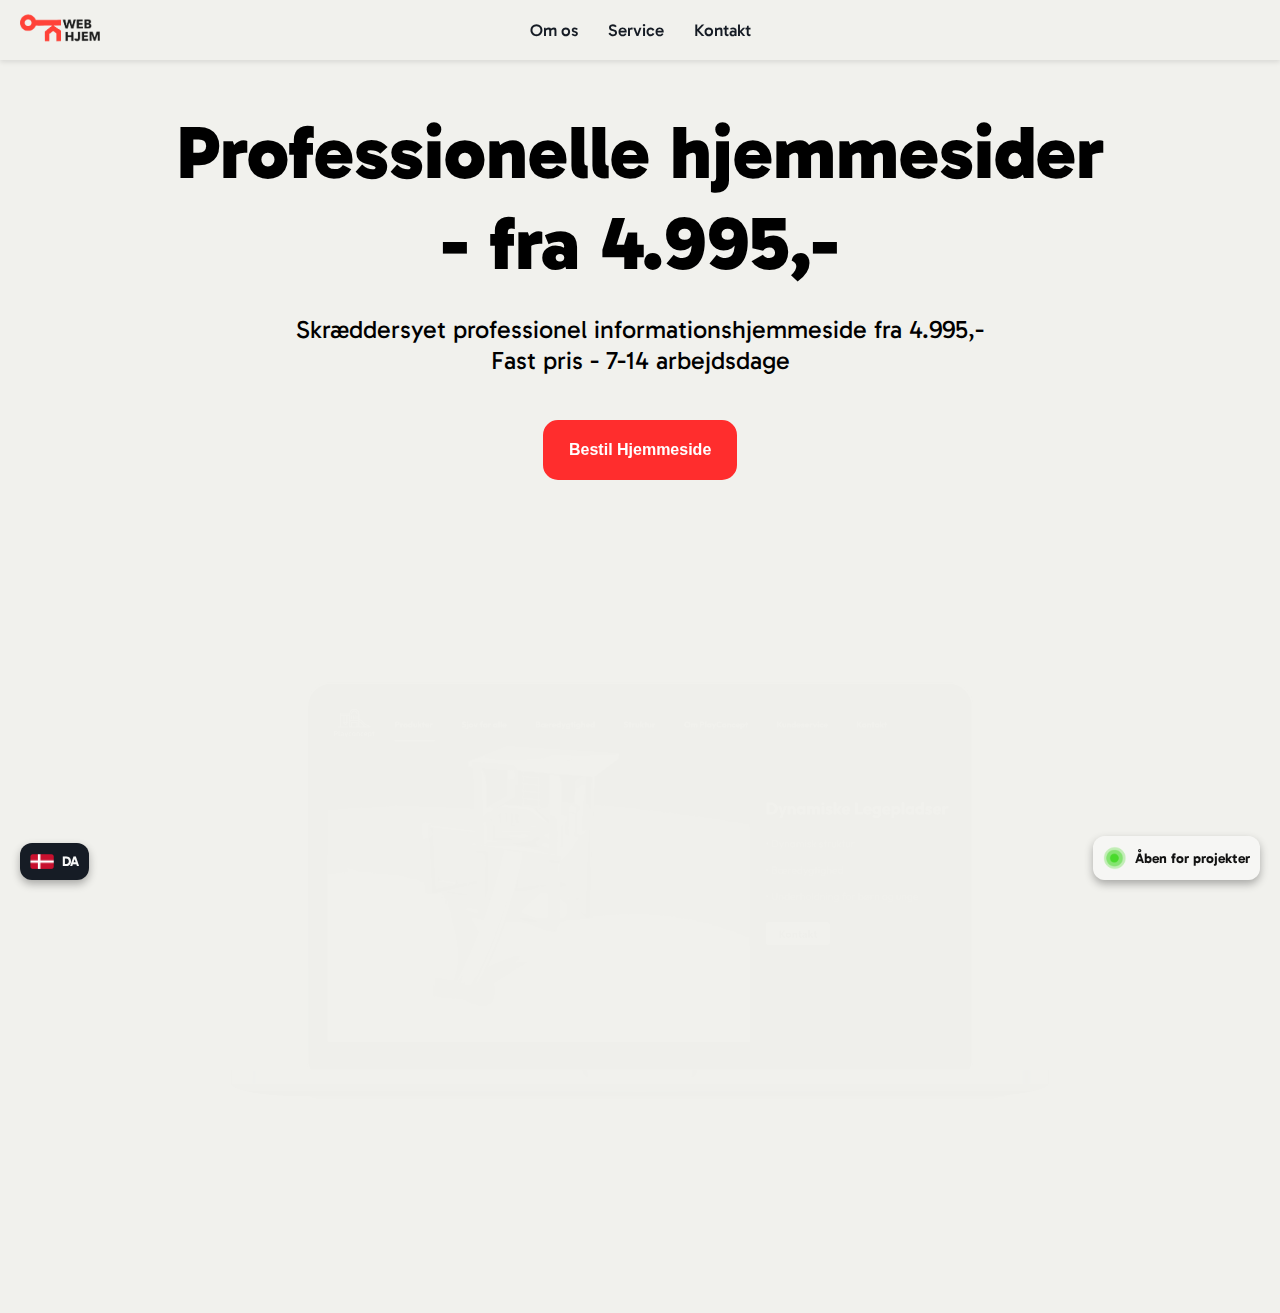
==== index.html @ 095de8b9 "Add files via upload" ====
<!DOCTYPE html>
<html lang="en">
<head>
    <link rel="stylesheet" href="style.css">
    <title>Kun 4.995 for en hjemmeside</title>
    <meta name="description" content="Professionel hjemmeside - Få en hjemmeside kodet fra bunden fra 4.995,- uden binding">
    <link rel="icon" href="images/logo.png" type="image/png">
    <meta http-equiv="refresh" content="0; URL='/da/">
    <meta name="keywords" content="billige hjemmesider, skræddersyede webdesign, professionel hjemmeside, billige hjemmesider, skræddersyede hjemmesider, webdesign til små virksomheder, billig webdesign, webdesign til start-ups, professionelt webdesign, 
    webdesign til erhvervslivet, responsive webdesign, skræddersyede websites, design af hjemmesider, hjemmeside design til virksomheder, lav din egen hjemmeside, billig webudvikling, fleksible webdesign løsninger, hjemmeside udvikling, tilpasset webdesign, 
    webshop design, web design til butikker, visuel webdesign, moderne webdesign, minimalistisk webdesign, mobilvenligt webdesign, SEO-optimeret webdesign, hjemmesider der sælger, hjemmeside udvikler, brugerdefineret webdesign, webdesign for små erhverv, 
    personlig hjemmeside, optimering af hjemmesider, hurtig webudvikling, 
    hjemmesider med høj konvertering, professionel hjemmeside til små virksomheder, unikt webdesign, webdesign firmaer, hjemmesidedesign service, skræddersyede løsninger til webdesign, dansk webdesigner, hjemmesidedesign pris, online webdesign service, 
    tilpasset webshop design, hjemmeside med e-commerce, webdesign eksperter, billig hjemmeside udvikler, hjemmeside udbyder i Danmark, design til virksomhedens hjemmeside, webdesign til restaurant, webdesign til butik, SEO hjemmeside design, hjemmeside 
    design konsulent, digital webdesign løsning, social media integration webdesign, website redesign, webdesign med CMS, webdesign til blog, optimering af webshop, hjemmeside til iværksætter, opbygning af hjemmeside fra bunden, design af professionel hjemmeside, 
    webdesigner med erfaring, hjemmeside for freelancere, lav din egen webshop, personlig webdesigner, lille virksomhed webdesign, online webudvikling, hjemmeside udviklingsfirma, start webshop på din hjemmeside, webudvikling til små virksomheder, tilpassede websider, 
    fleksible hjemmeside løsninger, dynamiske hjemmesider, webudvikling til e-handel, hjemmeside design med SEO, kreativt webdesign, effektiv webdesign service, hjemmeside udvikling firmaer, e-commerce hjemmesider, webdesign til markedsføring, hjemmeside med funktioner, forretningswebdesign, hjemmeside med mobilvenlig layout, 
    billig hjemmeside designer, webdesign eksperter i København, skræddersyede webshops, små virksomhed webudvikling, enkle webdesign løsninger, professionel webshop design, lave din egen webside, effektiv hjemmeside udvikling, kreativ webudvikling, webdesign til både pc og mobil, moderne hjemmeside udseende, websider med fokus på brugeroplevelse, 
    grafisk webdesign, sikker webdesign service, hjemmeside til lokal virksomhed, hurtige webdesign løsninger, skræddersyede webudvikling, hjemmeside der konverterer, webdesign service med garanti, hjemmeside til din virksomhed">
    <script type="application/ld+json">
        {
          "@context": "https://schema.org",
          "@type": "LocalBusiness",
          "name": "WebHjem",
          "url": "https://www.webhjem.dk",
          "email": "kontakt@webhjem.dk",
          "identifier": {
            "@type": "PropertyValue",
            "propertyID": "CVR",
            "value": "nummer"
          }
        }
        </script>
        
        
</head>

<body>
    
    <br><br><br><br><br><br><br><br>
    <div style="width: 500px; height: auto; overflow: hidden;">
        <video autoplay loop muted width="500" style="object-fit: cover; object-position: center center; margin-top: -5px; margin-bottom: -5px;">
            <source src="images/animation3.mp4" type="video/mp4">
        </video>
    </div>
    
    
</body>
</html>
---- style.css ----
@import url('https://fonts.googleapis.com/css2?family=Gabarito:wght@400..900&family=Outfit:wght@100..900&family=Roboto+Slab:wght@100..900&display=swap');

body {
    font-family: "Gabarito", sans-serif;
    display: flex;
    justify-content: center;
    align-items: center;
    flex-direction: column;
    margin: 0;
    background-color: #F1F1ED;
    padding: 0;
    overflow-x: hidden;
}

html {
    scroll-behavior: smooth;
}



img {
    max-width: 100%;
    height: auto;
  }

  /* Wrapper for video */
.video-container {
    position: relative;
    width: 100%;
    padding-bottom: 56.25%; /* 16:9 aspect ratio (height/width * 100) */
    height: 0;
    overflow: hidden;
  }
  
  /* Video inside the wrapper */
  .video-container iframe, .video-container video {
    position: absolute;
    top: 0;
    left: 0;
    width: 100%;
    height: 100%;
  }
  

.scrolling-text-container {
    width: 100%; 
    overflow: hidden; 
}

.scrolling-text {
    display: flex; 
    animation: scrollText 10s linear infinite; 
}

.scrolling-text-inner {
    white-space: nowrap; 
    font-size: 60px;
}

@keyframes scrollText {
    0% {
        transform: translateX(-100%); 
    }
    100% {
        transform: translateX(100%);
    }
}

  



  .scrolling-text-container2 {
    width: 100%; 
    overflow: hidden;
}

.scrolling-text2 {
    display: flex; 
    animation: scrollText 10s linear infinite; 
}

.scrolling-text-inner2 {
    white-space: nowrap; 
    font-size: 60px;
}

@keyframes scrollText {
    0% {
        transform: translateX(-100%);
    }
    100% {
        transform: translateX(100%); 
    }
}





.navbar {
    background-color: #F1F1ED;
    box-shadow: 0 2px 5px rgba(0, 0, 0, 0.1);
    position: fixed;
    top: 0;
    width: 100%;
    z-index: 1000;
    height: 60px;
    display: flex;
    justify-content: space-between;
    align-items: center;
}

.navbar-center {
    display: flex;
    justify-content: center;
    flex-grow: 1;
}

.nav-link {
    margin: 0 15px;
    text-decoration: none;
    color: #161C25;
    font-size: 17px;
    font-weight: 500;
    transition: color 0.3s;
}

.nav-link:hover {
    color: #ff2d2d;
}

.logo-container {
    position: absolute;
    left: 20px;
    top: 50%;
    transform: translateY(-50%);
}

.navbar-logo {
    width: 80px;
    height: auto;
}

.projects-container {
    position: absolute;
    right: 20px;
    top: 50%;
    transform: translateY(-50%);
    display: flex;
    align-items: center;
}

.project-icon {
    width: 30px;
    margin-right: 5px;
}

.project-text {
    font-weight: 600;
    white-space: nowrap;
}

@media (max-width: 1000px) {
    .project-text {
        display: none;
    }
    .project-icon {
        margin: 5px;
    }
}


footer {
    background-color: #3B3B3B;
    color: white;
    text-align: center;
    padding: 20px;
    font-size: 14px;
}


.box1, .box2 {
    width: 90%; /* Adjust to fill most of the available space */
    max-width: 450px; /* Keep the maximum width to maintain the original look */
    height: 140px;
    background-color: #ff2d2d; /* Specific to .box1 */
    text-align: center;
    color: #fff; /* Specific to .box1 */
    border-radius: 35px;
    box-shadow: rgba(60, 64, 67, .3) 0 2px 5px 0, rgba(60, 64, 67, .15) 0 8px 16px 4px;
    transition: background-color 0.3s ease, color 0.3s ease;
}

.box2 {
    background-color: #F1F1ED;
    color: #161C25;
}



.box3, .box4 {
    max-width: 665px;
    width: 90%; /* Flexible width to adapt to smaller screens */
    margin: 0 auto; /* Center the boxes */
    border-radius: 35px;
    text-align: center;
    box-shadow: rgba(60, 64, 67, 0.3) 0 2px 5px 0, rgba(60, 64, 67, 0.15) 0 8px 16px 4px;
    transition: background-color 0.3s ease, color 0.3s ease;
}

.box3 {
    background-color: #F1F1ED;
    color: #161C25;
    padding: 20px; /* Add padding for better spacing */
}

.box4 {
    background-color: #161C25;
    color: #ebebeb;
    padding: 20px;
    border: 6px solid #161C25;
}

/* Add this to style.css */

/* Add this to style.css */





@media (max-width: 768px) {
    .box3, .box4 {
        padding: 15px;
        font-size: 18px;
    }

    .box3 b, .box4 b {
        font-size: 24px;
    }

    .box3 p, .box4 p {
        font-size: 18px;
    }

    .box3 img, .box4 img {
        width: 14px;
    }
}

@media (max-width: 480px) {
    .box3, .box4 {
        padding: 10px;
        font-size: 16px;
    }

    .box3 b, .box4 b {
        font-size: 20px;
    }

    .box3 img, .box4 img {
        width: 12px;
    }
}


.box5 {
    width: 90%; /* Adjusts to fill most of the available space */
    max-width: 300px; /* Keeps the original max width */
    height: 525px;
    background-color: #F1F1ED;
    text-align: center;
    color: #161C25;
    border-radius: 35px;
    box-shadow: rgba(60, 64, 67, .3) 0 2px 5px 0, rgba(60, 64, 67, .15) 0 8px 16px 4px;
    transition: background-color 0.3s ease, color 0.3s ease;
}

.box6 {
    width: 90%; /* Adjusts to fill most of the available space */
    max-width: 575px; /* Keeps the original max width */
    height: 135px;
    background-color: #F1F1ED;
    text-align: center;
    color: #161C25;
    border-radius: 35px;
    box-shadow: rgba(60, 64, 67, .3) 0 2px 5px 0, rgba(60, 64, 67, .15) 0 8px 16px 4px;
    transition: background-color 0.3s ease, color 0.3s ease;
    transform: rotate(-4deg);
}

.box7 {
    width: 90%; /* Adjusts to fill most of the available space */
    max-width: 500px; /* Keeps the original max width */
    height: 130px;
    background-color: #F1F1ED;
    text-align: center;
    color: #161C25;
    border-radius: 35px;
    box-shadow: rgba(60, 64, 67, .3) 0 2px 5px 0, rgba(60, 64, 67, .15) 0 8px 16px 4px;
    transition: background-color 0.3s ease, color 0.3s ease;
    transform: rotate(3deg);
}

.box8 {
    width: 90%; /* Adjusts to fill most of the available space */
    max-width: 1000px; /* Keeps the width reasonable on large screens */
    height: 230px;
    background-color: #161C25;
    text-align: center;
    color: #F1F1ED;
    transition: background-color 0.3s ease, color 0.3s ease;
    transform: rotate(0deg);
}


.vertical-line {
    width: 2.7px;
    height: 50px;
    background-color: #161C25;
}

.button-28 {
    appearance: none;
    background-color: #ff2d2d;
    border: 2px solid #ff2d2d;
    border-radius: 15px;
    box-sizing: border-box;
    color: #fff;
    cursor: pointer;
    display: inline-block;
    font-family: Roobert,-apple-system,BlinkMacSystemFont,"Segoe UI",Helvetica,Arial,sans-serif,"Apple Color Emoji","Segoe UI Emoji","Segoe UI Symbol";
    font-size: 16px;
    font-weight: 600;
    line-height: normal;
    margin: 0;
    min-height: 60px;
    min-width: 0;
    outline: none;
    padding: 16px 24px;
    text-align: center;
    text-decoration: none;
    transition: all 300ms cubic-bezier(.23, 1, 0.32, 1);
    user-select: none;
    -webkit-user-select: none;
    touch-action: manipulation;
    will-change: transform;
}

.button-28:disabled {
    pointer-events: none;
}

.button-28:hover {
    color: #fff;
    background-color: #ff2d2d;
    border-color: #ff2d2d;
    box-shadow: rgba(0, 0, 0, 0.25) 0 8px 15px;
    transform: translateY(-2px);
}

.button-28:active {
    box-shadow: none;
    transform: translateY(0);
}


.fade-in {
    opacity: 0;
    transition: opacity 1s ease-in-out;
}

.fade-in.visible {
    opacity: 1;
}
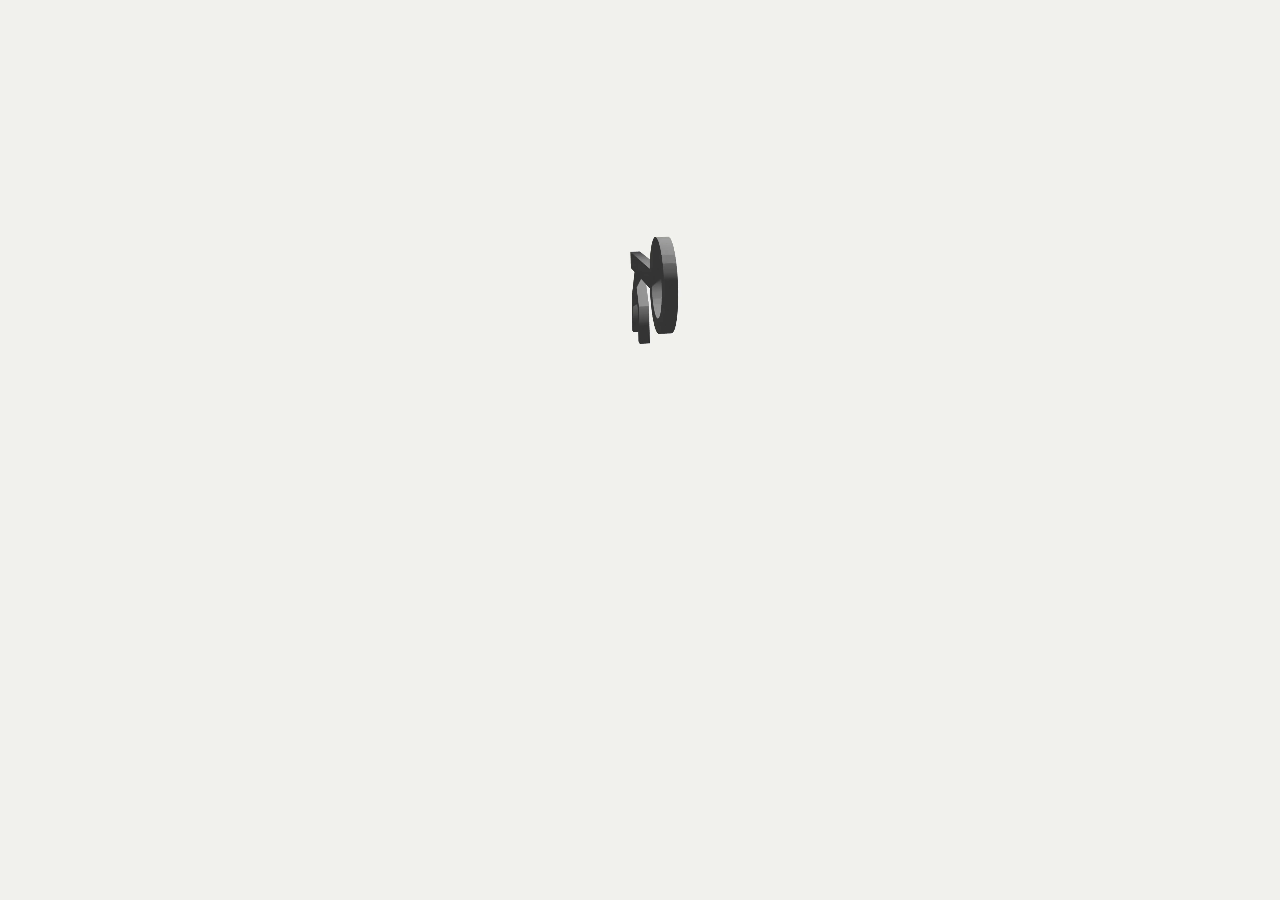
==== commit 49a596a0: "Update index.html" ====
--- a/index.html
+++ b/index.html
@@ -5,7 +5,7 @@
     <title>Kun 4.995 for en hjemmeside</title>
     <meta name="description" content="Professionel hjemmeside - Få en hjemmeside kodet fra bunden fra 4.995,- uden binding">
     <link rel="icon" href="images/logo.png" type="image/png">
-    <meta http-equiv="refresh" content="0; URL='/da/">
+    
     <meta name="keywords" content="billige hjemmesider, skræddersyede webdesign, professionel hjemmeside, billige hjemmesider, skræddersyede hjemmesider, webdesign til små virksomheder, billig webdesign, webdesign til start-ups, professionelt webdesign, 
     webdesign til erhvervslivet, responsive webdesign, skræddersyede websites, design af hjemmesider, hjemmeside design til virksomheder, lav din egen hjemmeside, billig webudvikling, fleksible webdesign løsninger, hjemmeside udvikling, tilpasset webdesign, 
     webshop design, web design til butikker, visuel webdesign, moderne webdesign, minimalistisk webdesign, mobilvenligt webdesign, SEO-optimeret webdesign, hjemmesider der sælger, hjemmeside udvikler, brugerdefineret webdesign, webdesign for små erhverv, 
